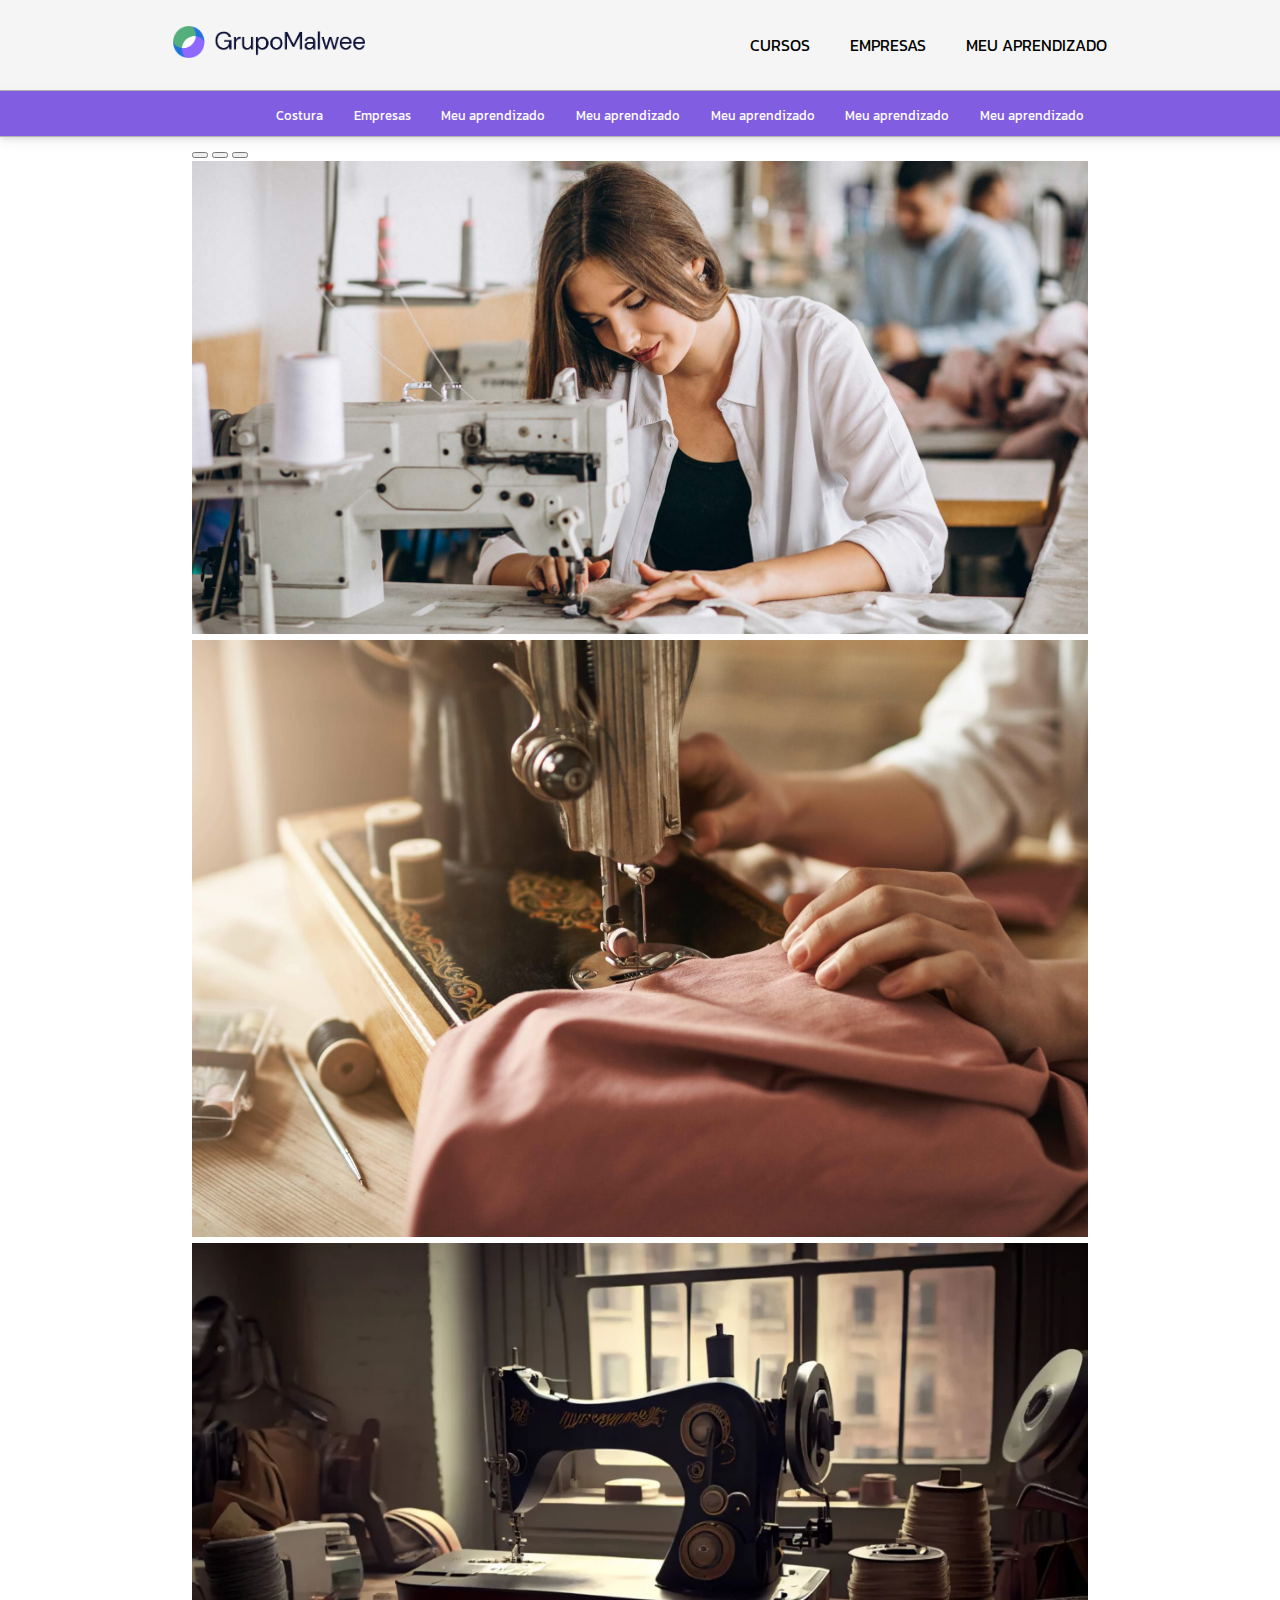
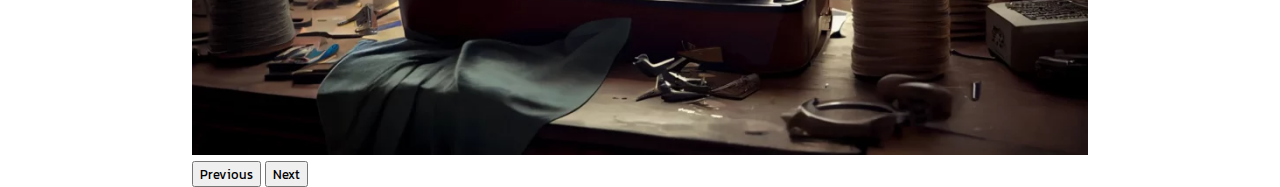
==== coursesPages.html @ 0a5c40bf "." ====
<!DOCTYPE html>
<html lang="en">
<head>
    <meta charset="UTF-8">
    <meta name="viewport" content="width=device-width, initial-scale=1.0">
    <link href="https://cdn.jsdelivr.net/npm/bootstrap@5.3.2/dist/css/bootstrap.min.css" rel="stylesheet" integrity="sha384-T3c6CoIi6uLrA9TneNEoa7RxnatzjcDSCmG1MXxSR1GAsXEV/Dwwykc2MPK8M2HN" crossorigin="anonymous">
    <script src="https://cdn.jsdelivr.net/npm/bootstrap@5.3.2/dist/js/bootstrap.bundle.min.js" integrity="sha384-C6RzsynM9kWDrMNeT87bh95OGNyZPhcTNXj1NW7RuBCsyN/o0jlpcV8Qyq46cDfL" crossorigin="anonymous"></script>    <link rel="stylesheet" href="assets/css/header.css">
    <link rel="stylesheet" href="assets/css/style3.css">
    <title>Cursos Disponíveis</title>
</head>
<body>
    <header>
        <div class="logo"><img src="assets/img/logo-grupo-malwee.png" alt="logo"></div>
        <nav>
            <input type="checkbox" id="menu-toggle" />
            <label for="menu-toggle" class="menu-btn">
            <span></span>
            <span></span>
            <span></span>
            </label>
            <ul class="menu">
            <li><a href="#">Cursos</a></li>
            <li><a href="#jogos">Empresas</a></li>
            <li><a href="#contato">Meu aprendizado</a></li>
            </ul>
        </nav>
    </header>
    <section>
        <ul  class="segundoHeader">
            <li><a href="#">Costura</a></li>
            <li><a href="#jogos">Empresas</a></li>
            <li><a href="#contato">Meu aprendizado</a></li>
            <li><a href="#contato">Meu aprendizado</a></li>
            <li><a href="#contato">Meu aprendizado</a></li>
            <li><a href="#contato">Meu aprendizado</a></li>
            <li><a href="#contato">Meu aprendizado</a></li>
        </ul>
    </section>
    <section class="carrossels">
        <div id="carouselExampleIndicators" class="carousel slide crls">
            <div class="carousel-indicators">
              <button type="button" data-bs-target="#carouselExampleIndicators" data-bs-slide-to="0" class="active" aria-current="true" aria-label="Slide 1"></button>
              <button type="button" data-bs-target="#carouselExampleIndicators" data-bs-slide-to="1" aria-label="Slide 2"></button>
              <button type="button" data-bs-target="#carouselExampleIndicators" data-bs-slide-to="2" aria-label="Slide 3"></button>
            </div>
            <div class="carousel-inner">
              <div class="carousel-item active">
                <img src="assets/img/capa-evolucao-da-maquina-de-cost.png" class="d-block imgCarrossel" alt="...">
              </div>
              <div class="carousel-item">
                <img src="assets/img/historia-da-costura-2-1536x1024.png" class="d-block imgCarrossel" alt="...">
              </div>
              <div class="carousel-item">
                <img src="assets/img/historia-da-costura-idade-media.png" class="d-block imgCarrossel" alt="...">
              </div>
            </div>
            <button class="carousel-control-prev" type="button" data-bs-target="#carouselExampleIndicators" data-bs-slide="prev">
              <span class="carousel-control-prev-icon" aria-hidden="true"></span>
              <span class="visually-hidden">Previous</span>
            </button>
            <button class="carousel-control-next" type="button" data-bs-target="#carouselExampleIndicators" data-bs-slide="next">
              <span class="carousel-control-next-icon" aria-hidden="true"></span>
              <span class="visually-hidden">Next</span>
            </button>
          </div>
    </section>
</body>
</html>
---- assets/css/header.css ----
*{
    scroll-behavior: smooth; 
  }
  
  header {
      width: 100%;
      background-color: whitesmoke;
      display: flex;
      align-items: center;
      justify-content: space-around;
      height: 10vh;
      border-bottom: rgb(180, 180, 180) 1.5px solid;
    }
    .main-content-shift {
      transform: translateY(150px);
    }
    .footer-content-shift {
      transform: translateY(150px);
    }
  
    .logo img{
      width: 15vw;
      height: auto;
    }
    
    nav {
      display: flex;
      align-items: center;
    }
    nav a:hover {
      text-decoration: none;
      border-bottom-color: #815DE2;
      color: #815DE2;
  }
  nav a:target{
      text-decoration: none;
      color: inherit;
      border-bottom-width: 3px;
      border-bottom-style: solid;
      border-bottom-color: white;
      color: white  ;
  }
  nav a {
      scroll-behavior: auto;
      scroll-behavior: smooth;
      text-transform: uppercase;
      text-decoration: none;
      display: flex;
      align-items: center;
      justify-content: center;
      height: 10vh;
      margin-left: 20px;
      cursor: pointer;
      outline: none;
      border: none;
      background: transparent;
      float: left;
      transition: .3s linear;
      position: relative;
      overflow: hidden;
      text-align: center;
      background: transparent;
  }
  
    
    .menu-btn {
      display: none;
      flex-direction: column;
      justify-content: space-between;
      width: 30px;
      height: 21px;
      cursor: pointer;
      position: relative;
    }
    
    .menu-btn span {
      display: block;
      background-color: #fff;
      height: 3px;
      width: 100%;
      transition: all 0.2s;
    }
    
    .menu {
      transition: all 0.3s ease;
      display: flex;
      list-style: none;
      margin: 0;
      padding: 0;
    }
    
    .menu li {
      margin-left: 20px;
    }
  
    #menu-toggle{
      display: none;
    }
    
    .menu a {
      color: black;
      text-decoration: none;
    }
    
  
    main {
      transform: translateY(0); /* Inicialmente, sem deslocamento */
      transition: all 0.3s ease; /* Adicionado para suavizar a transição */
    }
    
    @media (max-width: 768px) {  
      .logo,
    .menu {
      display: none;
    }
    
    .menu-btn,
    .logo {
      display: flex;
    }
    
    .menu-btn span {
      background-color: #fff;
    }
    
    
    #menu-toggle:checked ~ .menu{
      transform: translateY(20vh); /* Deslocamento para baixo */
      display: flex;
      flex-direction: column;
      align-items: center;
      padding-bottom: 2vh;
      position: absolute;
      left: 0;
      right: 0;
      background-color: #222220;
    }
    #menu-toggle:checked ~ .menu-btn span:nth-child(2) {
      opacity: 0; /* Ocultar o segundo traço */
    }
    #menu-toggle:checked ~ .menu-btn span:nth-child(1) {
      transform: translateY(8px) rotate(45deg); /* Rotação do primeiro traço */
    }
    #menu-toggle:checked ~ .menu-btn span:nth-child(3) {
      transform: translateY(-9px) rotate(-45deg); /* Rotação do primeiro traço */
    }
  
    nav a {
      display: flex;
      align-items: center;
      margin: 0;
      height: 10vh;
  
    }
    .menu li {
      margin: 0;
    }
  
    .menu ul{
      margin: auto;
    }
  
    #menu-toggle:checked ~ #main-content {
      transform: translateY(120px);
    }
  
    #menu-toggle:checked ~ #footer-content {
      transform: translateY(120px);
    }
  }
---- assets/css/style3.css ----
@import url('https://fonts.googleapis.com/css2?family=Kanit:wght@400;500;700;900&display=swap');

*{
    font-family: 'Kanit', sans-serif;
    margin: 0; 
    list-style: none;
    text-decoration: none;
}

.segundoHeader{
    margin: 0;
    width: 100%;
    background-color:#815DE2;
    display: flex;
    align-items: center;
    justify-content: center;
    height: 5vh;
    border-bottom: rgb(180, 180, 180) 1.5px solid;
    box-shadow: 0 2px 4px rgba(0,0,0,.08), 0 4px 12px rgba(0,0,0,.08);
    
}
.segundoHeader li{
    margin: 1.2vw;
}
.segundoHeader a{
    font-size: .8rem;
    color: white;
}

.imgCarrossel{
    align-self: center;
    width: 70vw;
    height: auto;
}
.carrossels{
    margin: 0;
    display: flex;
    justify-content: center;
    width: 100vw;
}
.crls{
    width: 70vw;
}
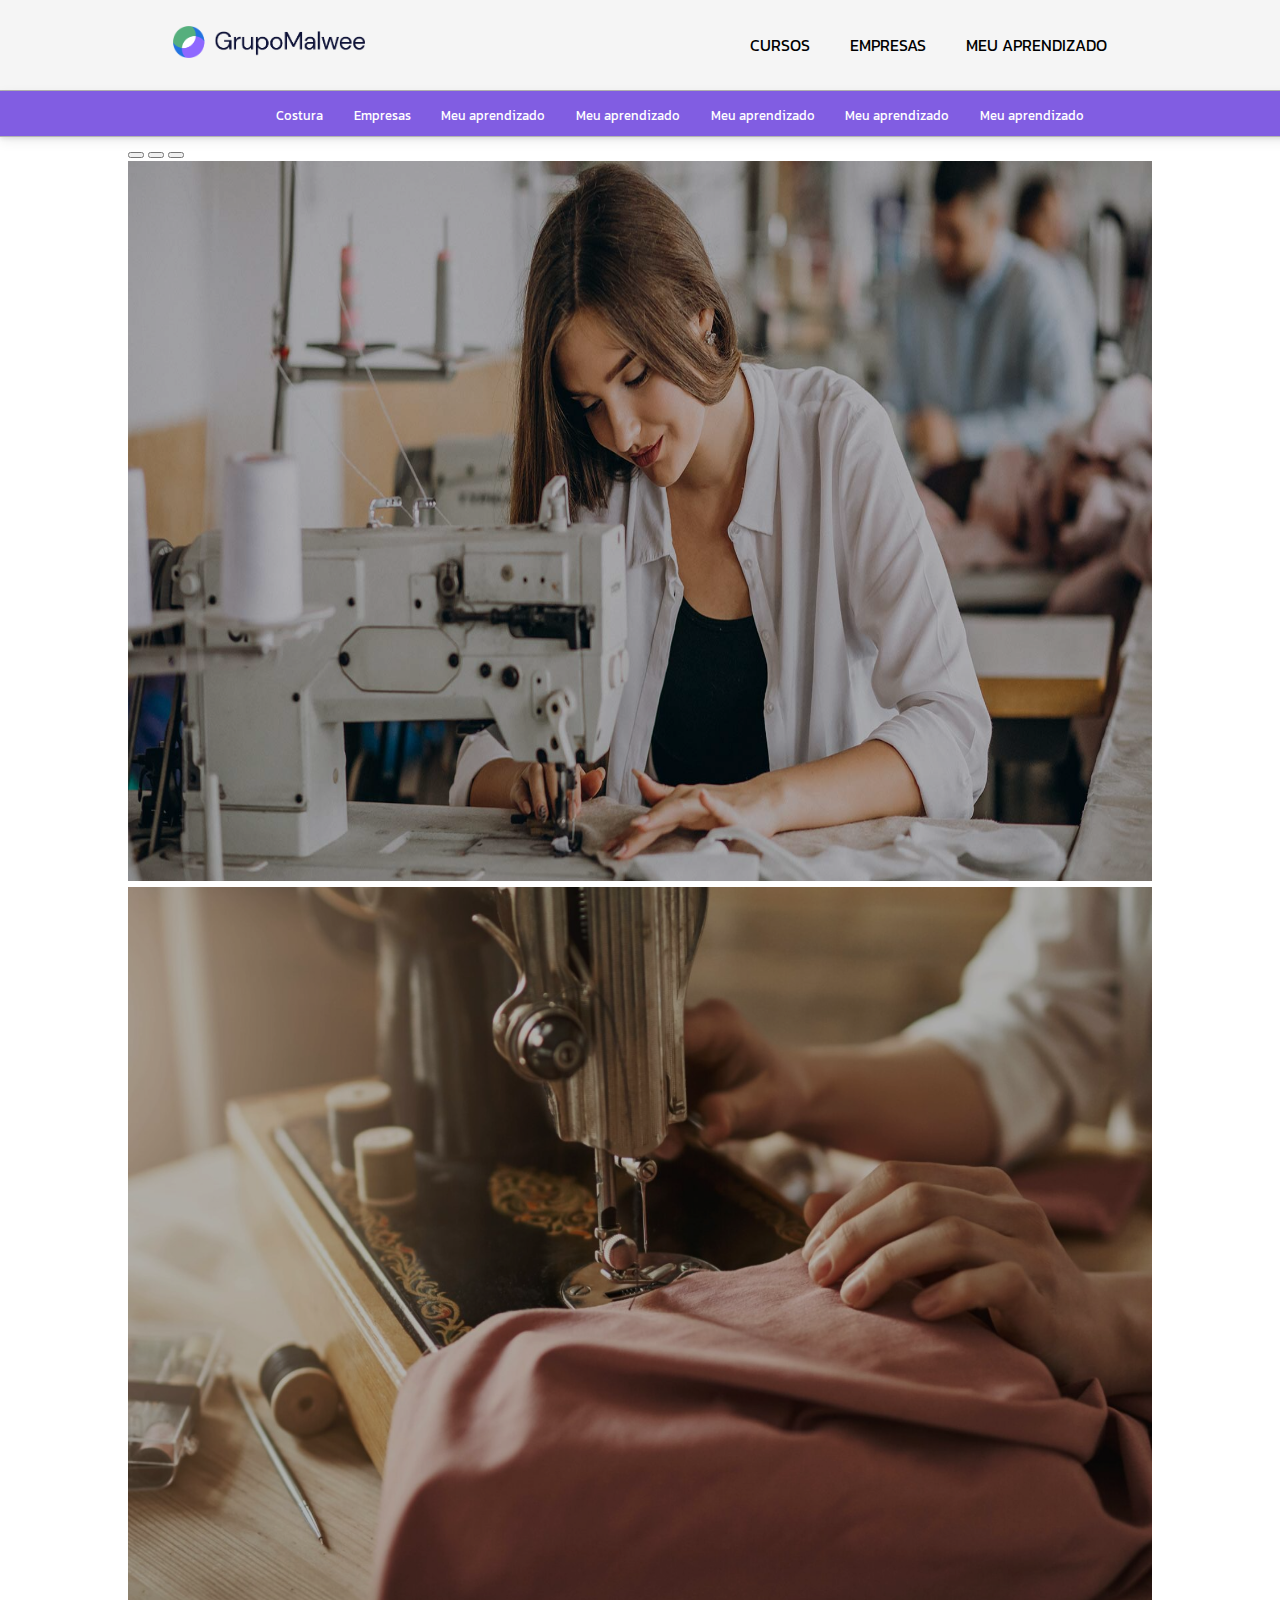
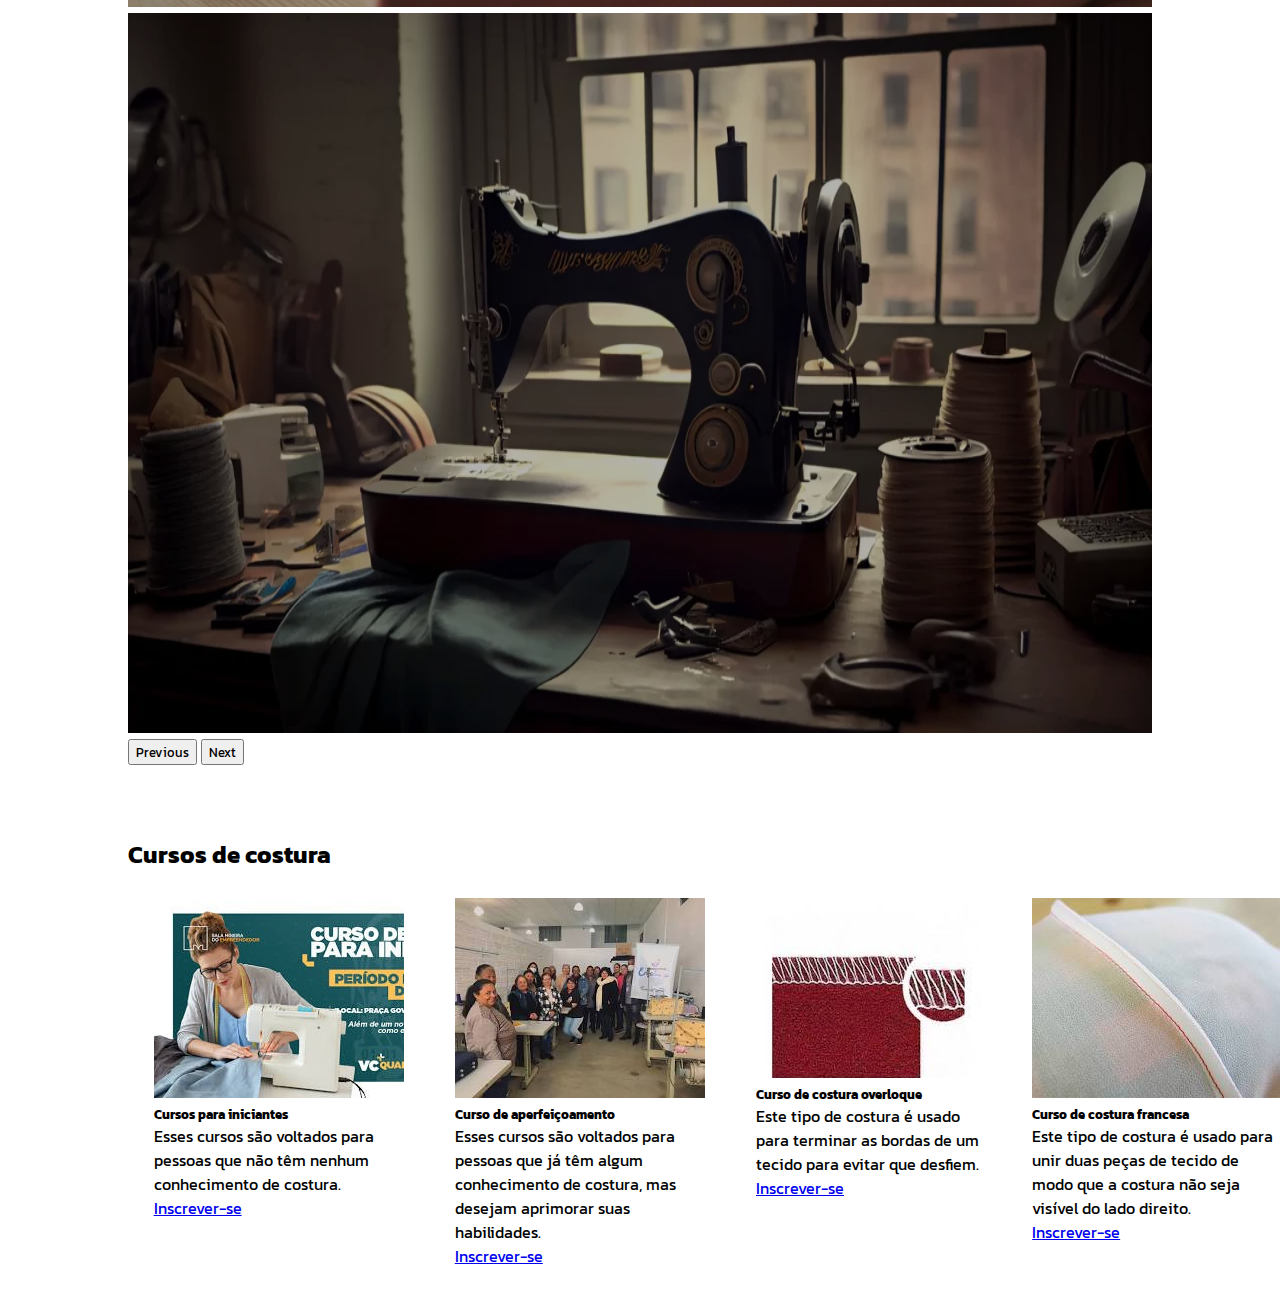
==== commit 2be273fd: "." ====
--- a/coursesPages.html
+++ b/coursesPages.html
@@ -43,7 +43,7 @@
               <button type="button" data-bs-target="#carouselExampleIndicators" data-bs-slide-to="1" aria-label="Slide 2"></button>
               <button type="button" data-bs-target="#carouselExampleIndicators" data-bs-slide-to="2" aria-label="Slide 3"></button>
             </div>
-            <div class="carousel-inner">
+            <div class="carousel-inner crls">
               <div class="carousel-item active">
                 <img src="assets/img/capa-evolucao-da-maquina-de-cost.png" class="d-block imgCarrossel" alt="...">
               </div>
@@ -64,5 +64,42 @@
             </button>
           </div>
     </section>
+    <section class="cursos">
+        <h2>Cursos de costura</h2>
+        <div class="cards">
+            <div class="card cartao" style="width: 18rem;">
+                <img src="assets/img/iniciantes.jpg" class="card-img-top" alt="...">
+                <div class="card-body">
+                  <h5 class="card-title">Cursos para iniciantes</h5>
+                  <p class="card-text">Esses cursos são voltados para pessoas que não têm nenhum conhecimento de costura.</p>
+                  <a href="#" class="btn btn-primary">Inscrever-se</a>
+                </div>
+            </div>
+            <div class="card cartao" style="width: 18rem;">
+                <img src="assets/img/aperfeiçoamento.png" class="card-img-top" alt="...">
+                <div class="card-body">
+                  <h5 class="card-title">Curso de aperfeiçoamento</h5>
+                  <p class="card-text">Esses cursos são voltados para pessoas que já têm algum conhecimento de costura, mas desejam aprimorar suas habilidades.</p>
+                  <a href="#" class="btn btn-primary">Inscrever-se</a>
+                </div>
+            </div>
+            <div class="card cartao" style="width: 18rem;">
+                <img src="assets/img/overloque.png" class="card-img-top" alt="...">
+                <div class="card-body">
+                  <h5 class="card-title">Curso de costura overloque</h5>
+                  <p class="card-text">Este tipo de costura é usado para terminar as bordas de um tecido para evitar que desfiem.</p>
+                  <a href="#" class="btn btn-primary">Inscrever-se</a>
+                </div>
+            </div>
+            <div class="card cartao" style="width: 18rem;">
+                <img src="assets/img/francesa.png" class="card-img-top" alt="...">
+                <div class="card-body">
+                  <h5 class="card-title">Curso de costura francesa</h5>
+                  <p class="card-text">Este tipo de costura é usado para unir duas peças de tecido de modo que a costura não seja visível do lado direito.</p>
+                  <a href="#" class="btn btn-primary">Inscrever-se</a>
+                </div>
+            </div>
+        </div>
+    </section>
 </body>
 </html>--- a/assets/css/style3.css
+++ b/assets/css/style3.css
@@ -4,7 +4,6 @@
     font-family: 'Kanit', sans-serif;
     margin: 0; 
     list-style: none;
-    text-decoration: none;
 }
 
 .segundoHeader{
@@ -23,14 +22,16 @@
     margin: 1.2vw;
 }
 .segundoHeader a{
+    text-decoration: none;
     font-size: .8rem;
     color: white;
 }
 
 .imgCarrossel{
+    filter: brightness(0.7) opacity(1);
     align-self: center;
-    width: 70vw;
-    height: auto;
+    width: 80vw;
+    height: 80vh;
 }
 .carrossels{
     margin: 0;
@@ -39,5 +40,19 @@
     width: 100vw;
 }
 .crls{
-    width: 70vw;
+    width: 80vw;
+}
+
+.cursos{
+    margin: auto;
+    width: 80vw;
+    margin-top: 8vh;
+    display: flex;
+    flex-direction: column;
+}
+.cards{
+    display: flex;
+}
+.cartao{
+    margin: 2vw;
 }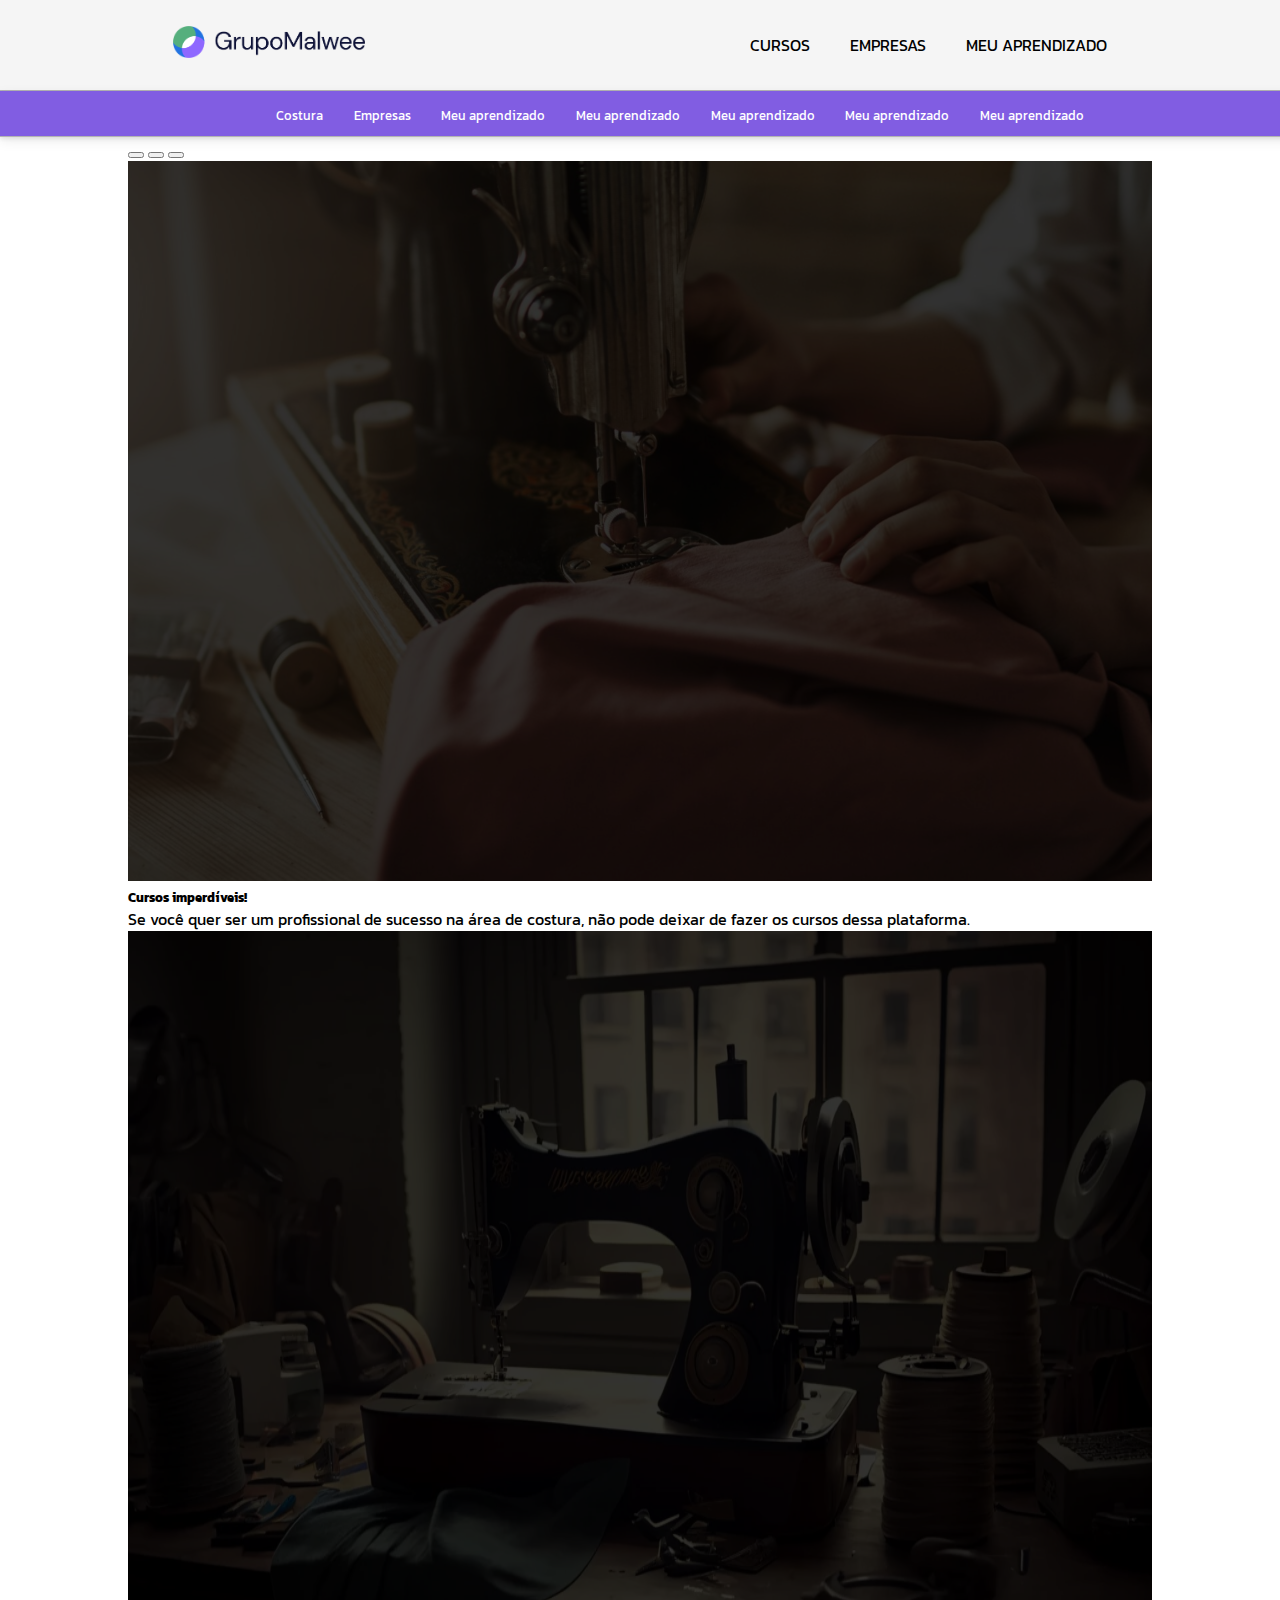
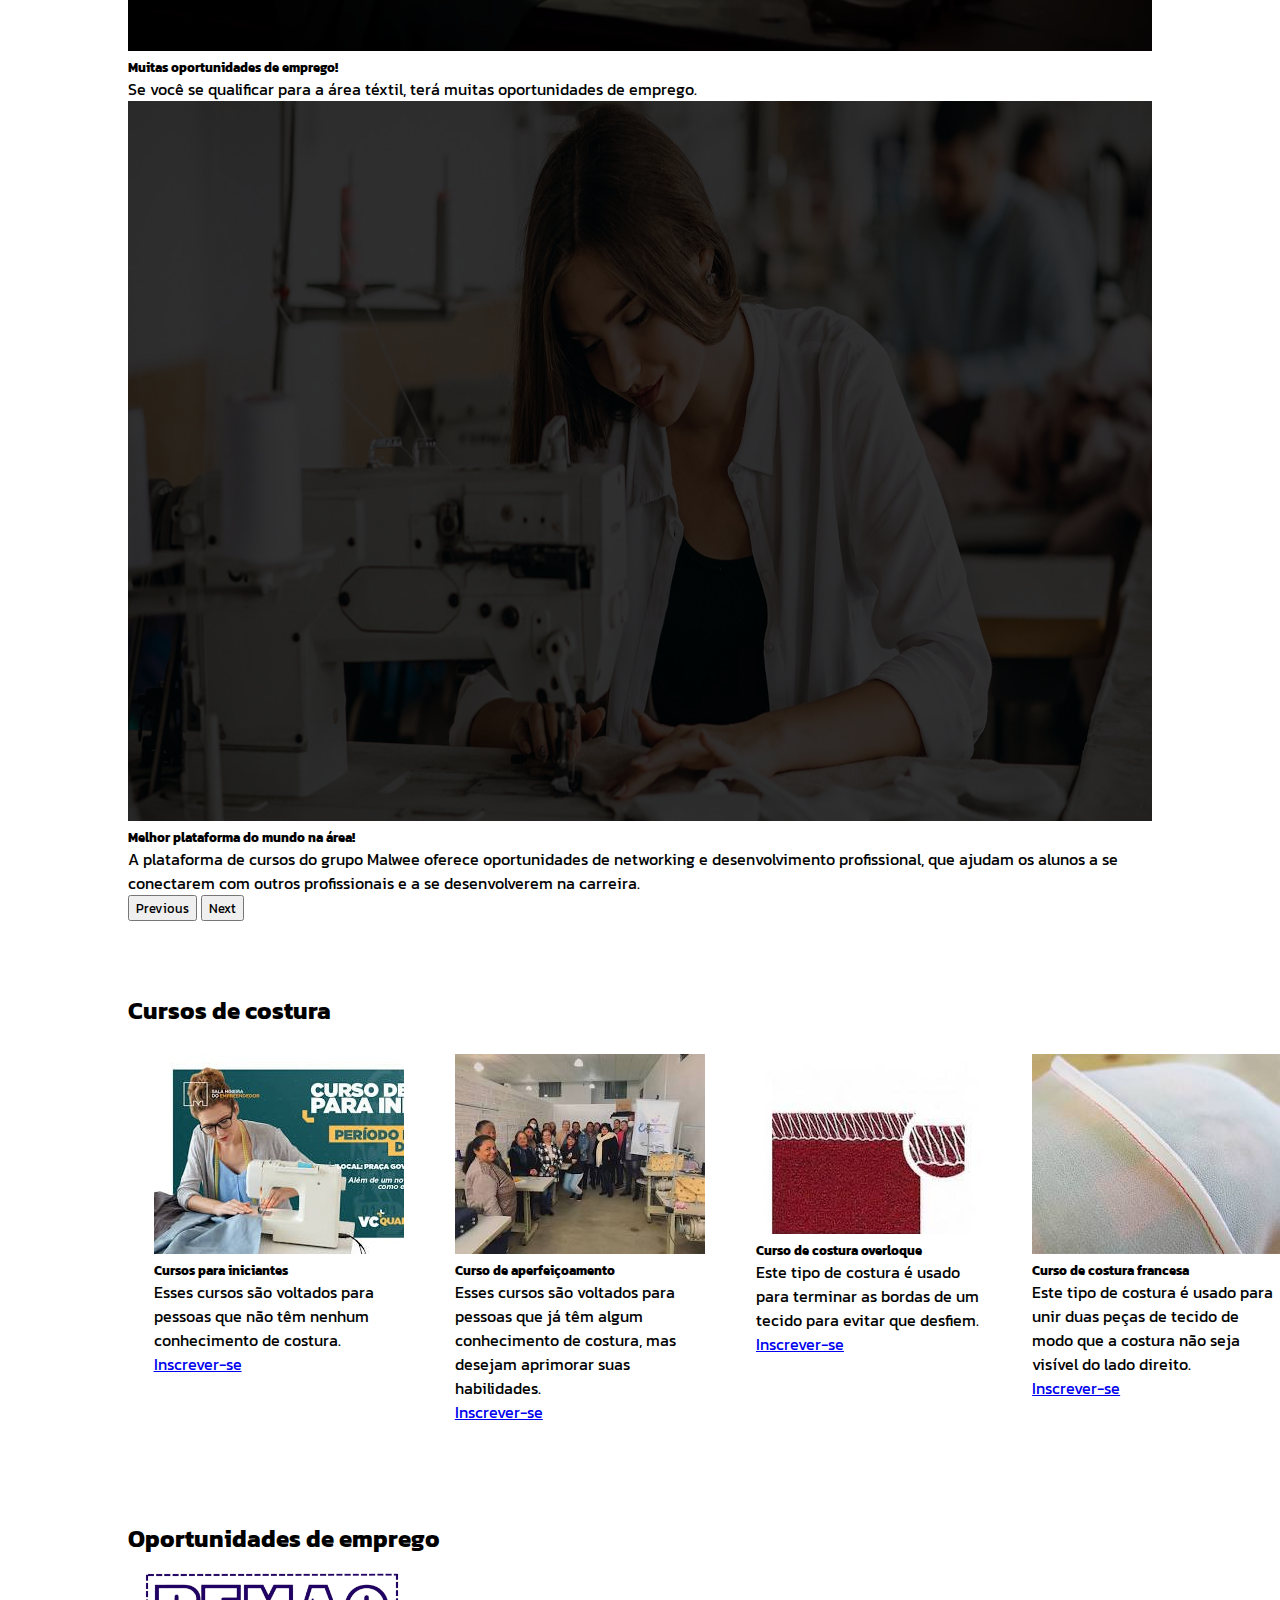
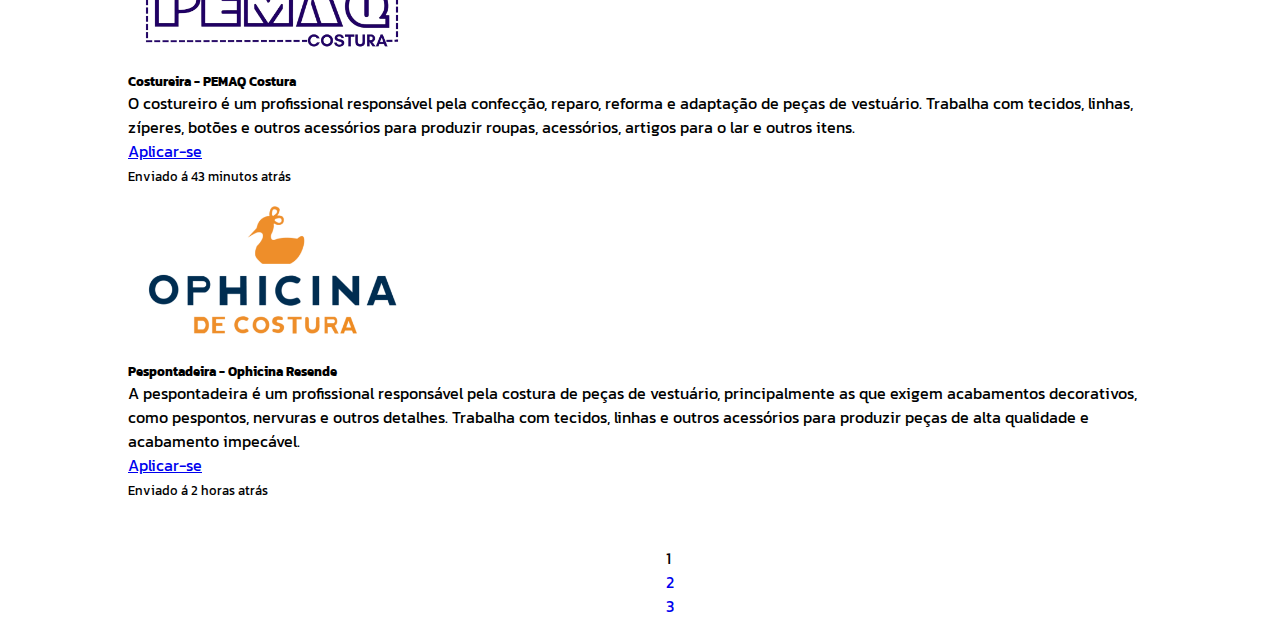
==== commit 197fbc17: "paginacao" ====
--- a/coursesPages.html
+++ b/coursesPages.html
@@ -37,28 +37,40 @@
         </ul>
     </section>
     <section class="carrossels">
-        <div id="carouselExampleIndicators" class="carousel slide crls">
+        <div id="carouselExampleCaptions" class="carousel slide crls">
             <div class="carousel-indicators">
-              <button type="button" data-bs-target="#carouselExampleIndicators" data-bs-slide-to="0" class="active" aria-current="true" aria-label="Slide 1"></button>
-              <button type="button" data-bs-target="#carouselExampleIndicators" data-bs-slide-to="1" aria-label="Slide 2"></button>
-              <button type="button" data-bs-target="#carouselExampleIndicators" data-bs-slide-to="2" aria-label="Slide 3"></button>
+              <button type="button" data-bs-target="#carouselExampleCaptions" data-bs-slide-to="0" class="active" aria-current="true" aria-label="Slide 1"></button>
+              <button type="button" data-bs-target="#carouselExampleCaptions" data-bs-slide-to="1" aria-label="Slide 2"></button>
+              <button type="button" data-bs-target="#carouselExampleCaptions" data-bs-slide-to="2" aria-label="Slide 3"></button>
             </div>
-            <div class="carousel-inner crls">
+            <div class="carousel-inner">
               <div class="carousel-item active">
-                <img src="assets/img/capa-evolucao-da-maquina-de-cost.png" class="d-block imgCarrossel" alt="...">
-              </div>
-              <div class="carousel-item">
                 <img src="assets/img/historia-da-costura-2-1536x1024.png" class="d-block imgCarrossel" alt="...">
+                <div class="carousel-caption d-none d-md-block">
+                  <h5>Cursos imperdíveis!</h5>
+                  <p>Se você quer ser um profissional de sucesso na área de costura, não pode deixar de fazer os cursos dessa plataforma.</p>
+                </div>
               </div>
               <div class="carousel-item">
                 <img src="assets/img/historia-da-costura-idade-media.png" class="d-block imgCarrossel" alt="...">
+                <div class="carousel-caption d-none d-md-block">
+                  <h5>Muitas oportunidades de emprego!</h5>
+                  <p>Se você se qualificar para a área téxtil, terá muitas oportunidades de emprego.</p>
+                </div>
+              </div>
+              <div class="carousel-item">
+                <img src="assets/img/capa-evolucao-da-maquina-de-cost.png" class="d-block imgCarrossel" alt="...">
+                <div class="carousel-caption d-none d-md-block">
+                  <h5>Melhor plataforma do mundo na área!</h5>
+                  <p>A plataforma de cursos do grupo Malwee oferece oportunidades de networking e desenvolvimento profissional, que ajudam os alunos a se conectarem com outros profissionais e a se desenvolverem na carreira.</p>
+                </div>
               </div>
             </div>
-            <button class="carousel-control-prev" type="button" data-bs-target="#carouselExampleIndicators" data-bs-slide="prev">
+            <button class="carousel-control-prev" type="button" data-bs-target="#carouselExampleCaptions" data-bs-slide="prev">
               <span class="carousel-control-prev-icon" aria-hidden="true"></span>
               <span class="visually-hidden">Previous</span>
             </button>
-            <button class="carousel-control-next" type="button" data-bs-target="#carouselExampleIndicators" data-bs-slide="next">
+            <button class="carousel-control-next" type="button" data-bs-target="#carouselExampleCaptions" data-bs-slide="next">
               <span class="carousel-control-next-icon" aria-hidden="true"></span>
               <span class="visually-hidden">Next</span>
             </button>
@@ -101,5 +113,36 @@
             </div>
         </div>
     </section>
+    <section class="cursos">
+        <h2>Oportunidades de emprego</h2>
+        <div class="empregosOportunidades">
+            <div class="card mb-3">
+                <img src="assets/img/empresa2.png" class="card-img-top imgLogo" alt="...">
+                <div class="card-body">
+                  <h5 class="card-title">Costureira - PEMAQ Costura</h5>
+                  <p class="card-text">O costureiro é um profissional responsável pela confecção, reparo, reforma e adaptação de peças de vestuário. Trabalha com tecidos, linhas, zíperes, botões e outros acessórios para produzir roupas, acessórios, artigos para o lar e outros itens.</p>
+                  <a href="#" class="btn btn-primary btnAplica">Aplicar-se</a>
+                  <p class="card-text"><small class="text-body-secondary">Enviado á 43 minutos atrás</small></p>
+                </div>
+            </div>
+            <div class="card">
+                <img src="assets/img/ophicina.png" class="card-img-bottom imgLogo" alt="...">
+                <div class="card-body">
+                  <h5 class="card-title">Pespontadeira - Ophicina Resende</h5>
+                  <p class="card-text">A pespontadeira é um profissional responsável pela costura de peças de vestuário, principalmente as que exigem acabamentos decorativos, como pespontos, nervuras e outros detalhes. Trabalha com tecidos, linhas e outros acessórios para produzir peças de alta qualidade e acabamento impecável.</p>
+                  <a href="#" class="btn btn-primary btnAplica">Aplicar-se</a>
+                  <p class="card-text"><small class="text-body-secondary">Enviado á 2 horas atrás</small></p>
+                </div>
+            </div>
+        </div>
+    </section>
+    <nav aria-label="..." class="navegacao">
+        <ul class="pagination pagination">
+          <li id="pagUm" class="page-item active paginacao" aria-current="page"><a class="page-link">1</a></li>
+          <li id="pagDois" class="page-item paginacao"><a class="page-link" href="#">2</a></li>
+          <li id="pagTres" class="page-item paginacao"><a class="page-link" href="#">3</a></li>
+        </ul>
+      </nav>
+      
 </body>
 </html>--- a/assets/css/style3.css
+++ b/assets/css/style3.css
@@ -28,7 +28,7 @@
 }
 
 .imgCarrossel{
-    filter: brightness(0.7) opacity(1);
+    filter: brightness(0.2) opacity(1);
     align-self: center;
     width: 80vw;
     height: 80vh;
@@ -55,4 +55,25 @@
 }
 .cartao{
     margin: 2vw;
+}
+
+.imgLogo{
+    margin: 16px;
+    height: auto;
+    width: 20vw;
+}
+
+.btnAplica{
+    margin-bottom: 2vh;
+}
+
+.navegacao{
+    width: 100vw;
+    justify-content: center;
+    margin-top: 5vh;
+}
+
+.pagination a{
+    width: auto;
+    height: auto;
 }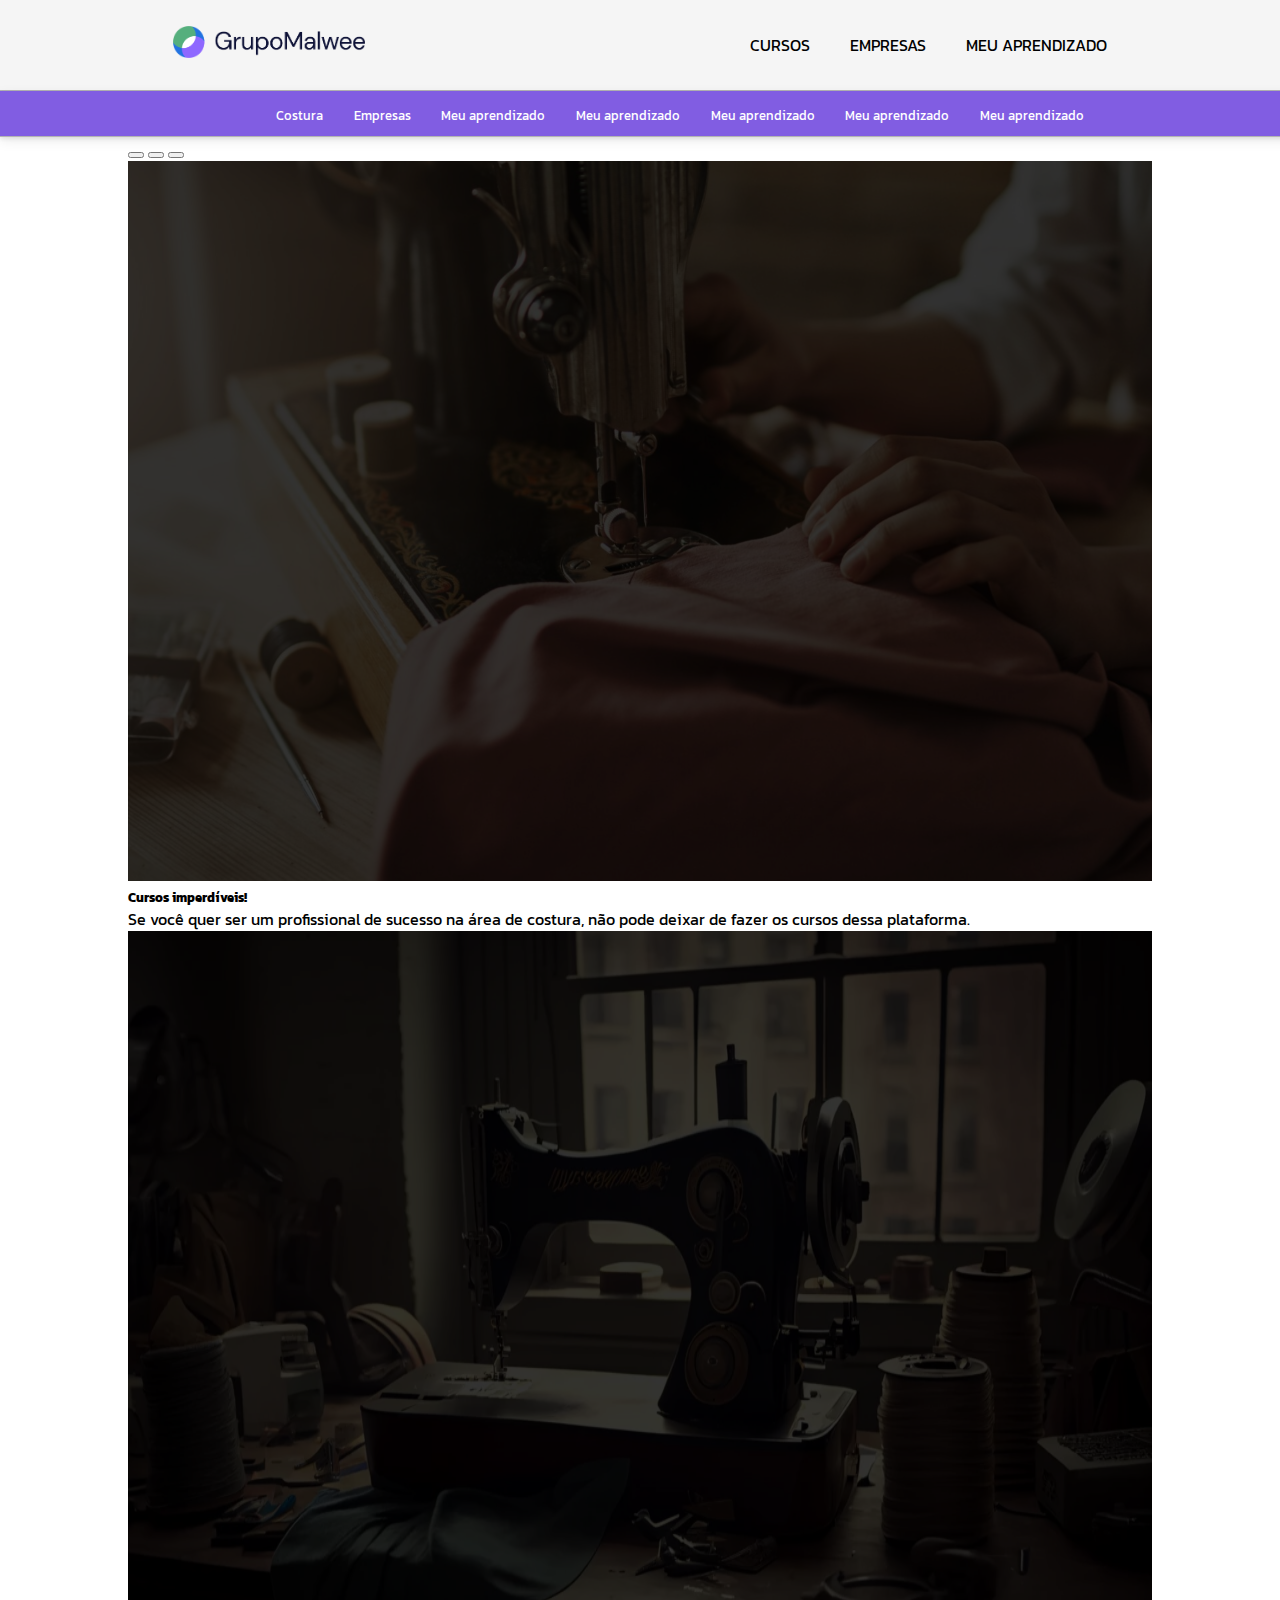
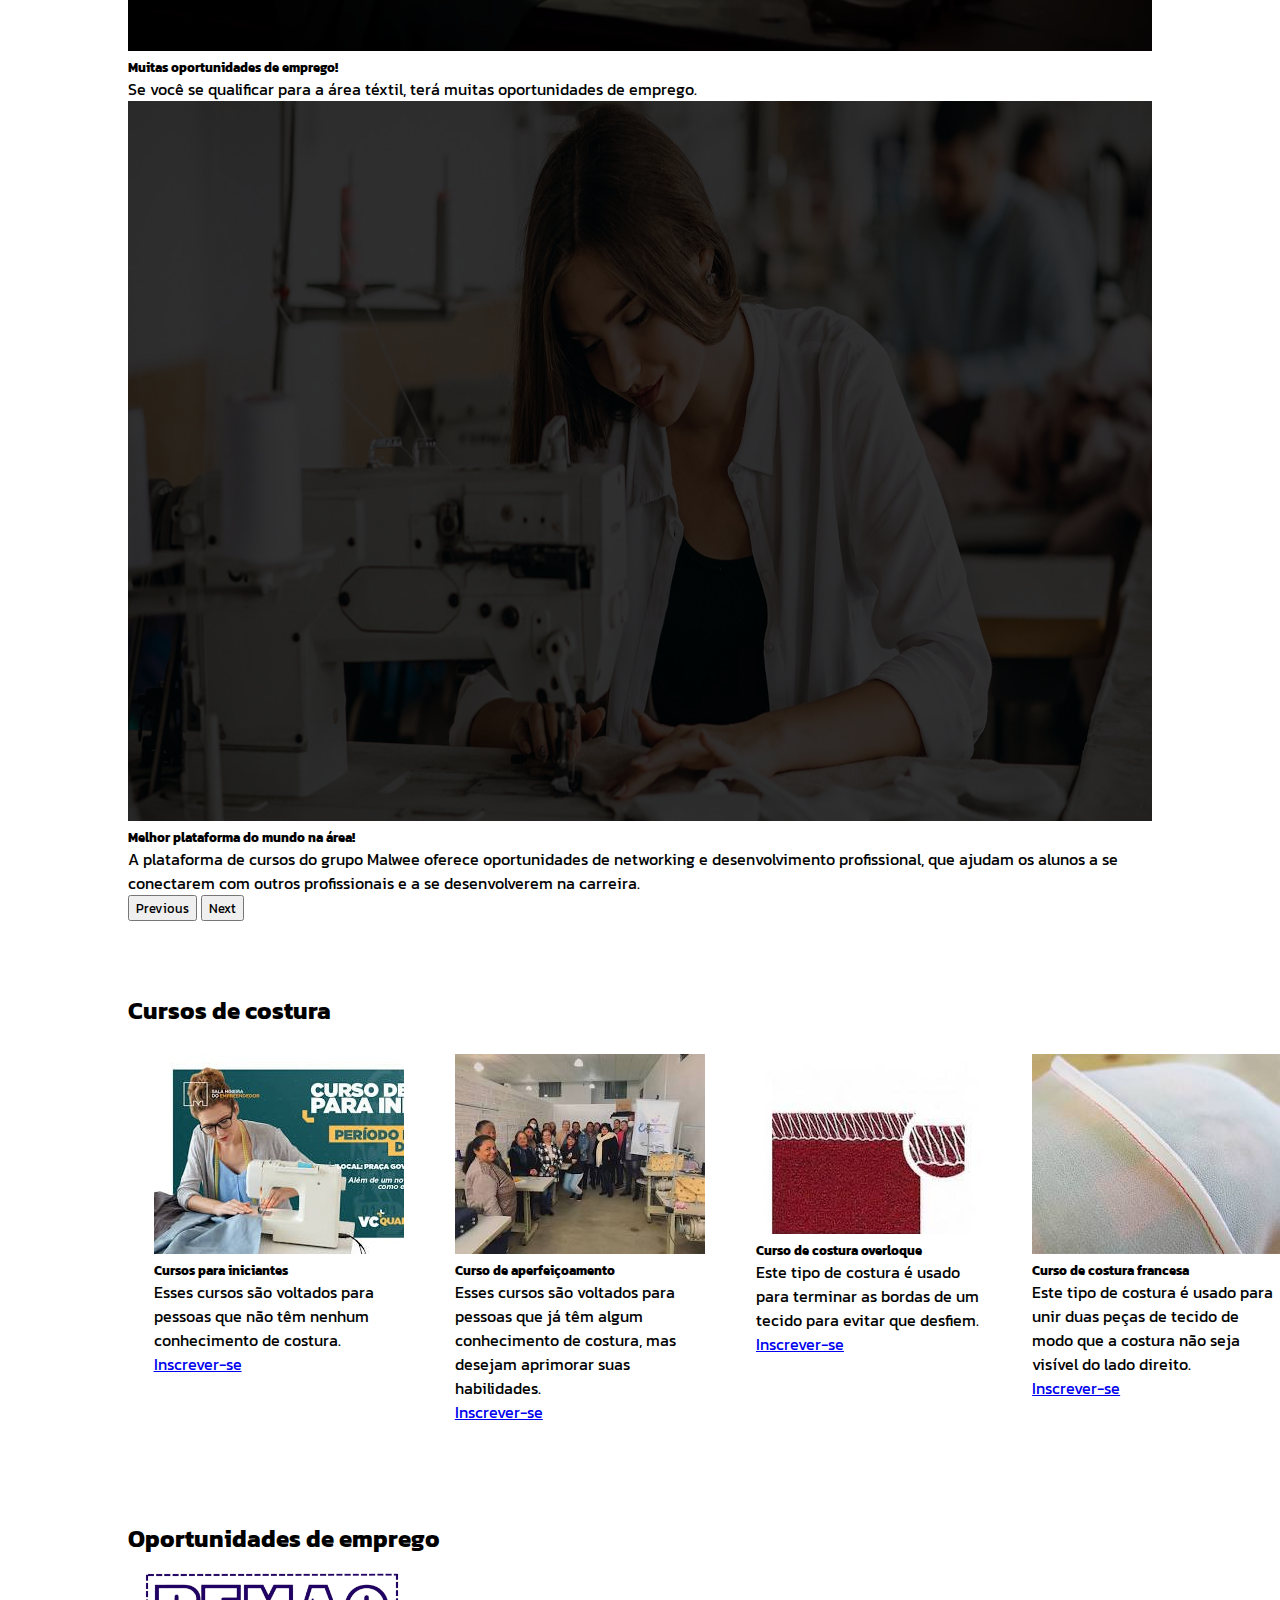
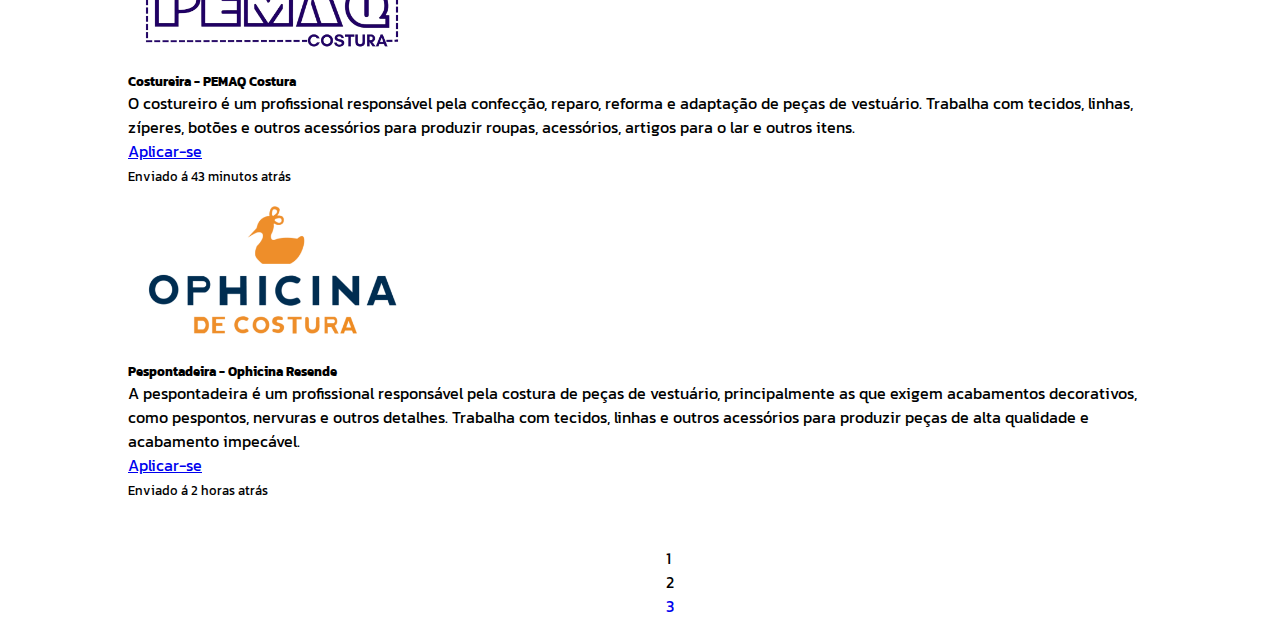
==== commit 0555b895: "." ====
--- a/coursesPages.html
+++ b/coursesPages.html
@@ -115,7 +115,7 @@
     </section>
     <section class="cursos">
         <h2>Oportunidades de emprego</h2>
-        <div class="empregosOportunidades">
+        <div id="empregos" class="empregosOportunidades">
             <div class="card mb-3">
                 <img src="assets/img/empresa2.png" class="card-img-top imgLogo" alt="...">
                 <div class="card-body">
@@ -138,11 +138,11 @@
     </section>
     <nav aria-label="..." class="navegacao">
         <ul class="pagination pagination">
-          <li id="pagUm" class="page-item active paginacao" aria-current="page"><a class="page-link">1</a></li>
-          <li id="pagDois" class="page-item paginacao"><a class="page-link" href="#">2</a></li>
-          <li id="pagTres" class="page-item paginacao"><a class="page-link" href="#">3</a></li>
+          <li onclick="pagUm()" id="pagUm" class="page-item active paginacao" aria-current="page"><a class="page-link">1</a></li>
+          <li onclick="pagDois()" id="pagDois" class="page-item paginacao"><a class="page-link" onclick="pagDois()" >2</a></li>
+          <li onclick="pagTres()" id="pagTres" class="page-item paginacao"><a class="page-link" href="#">3</a></li>
         </ul>
       </nav>
-      
+    <script src="assets/js/main.js"></script>
 </body>
 </html>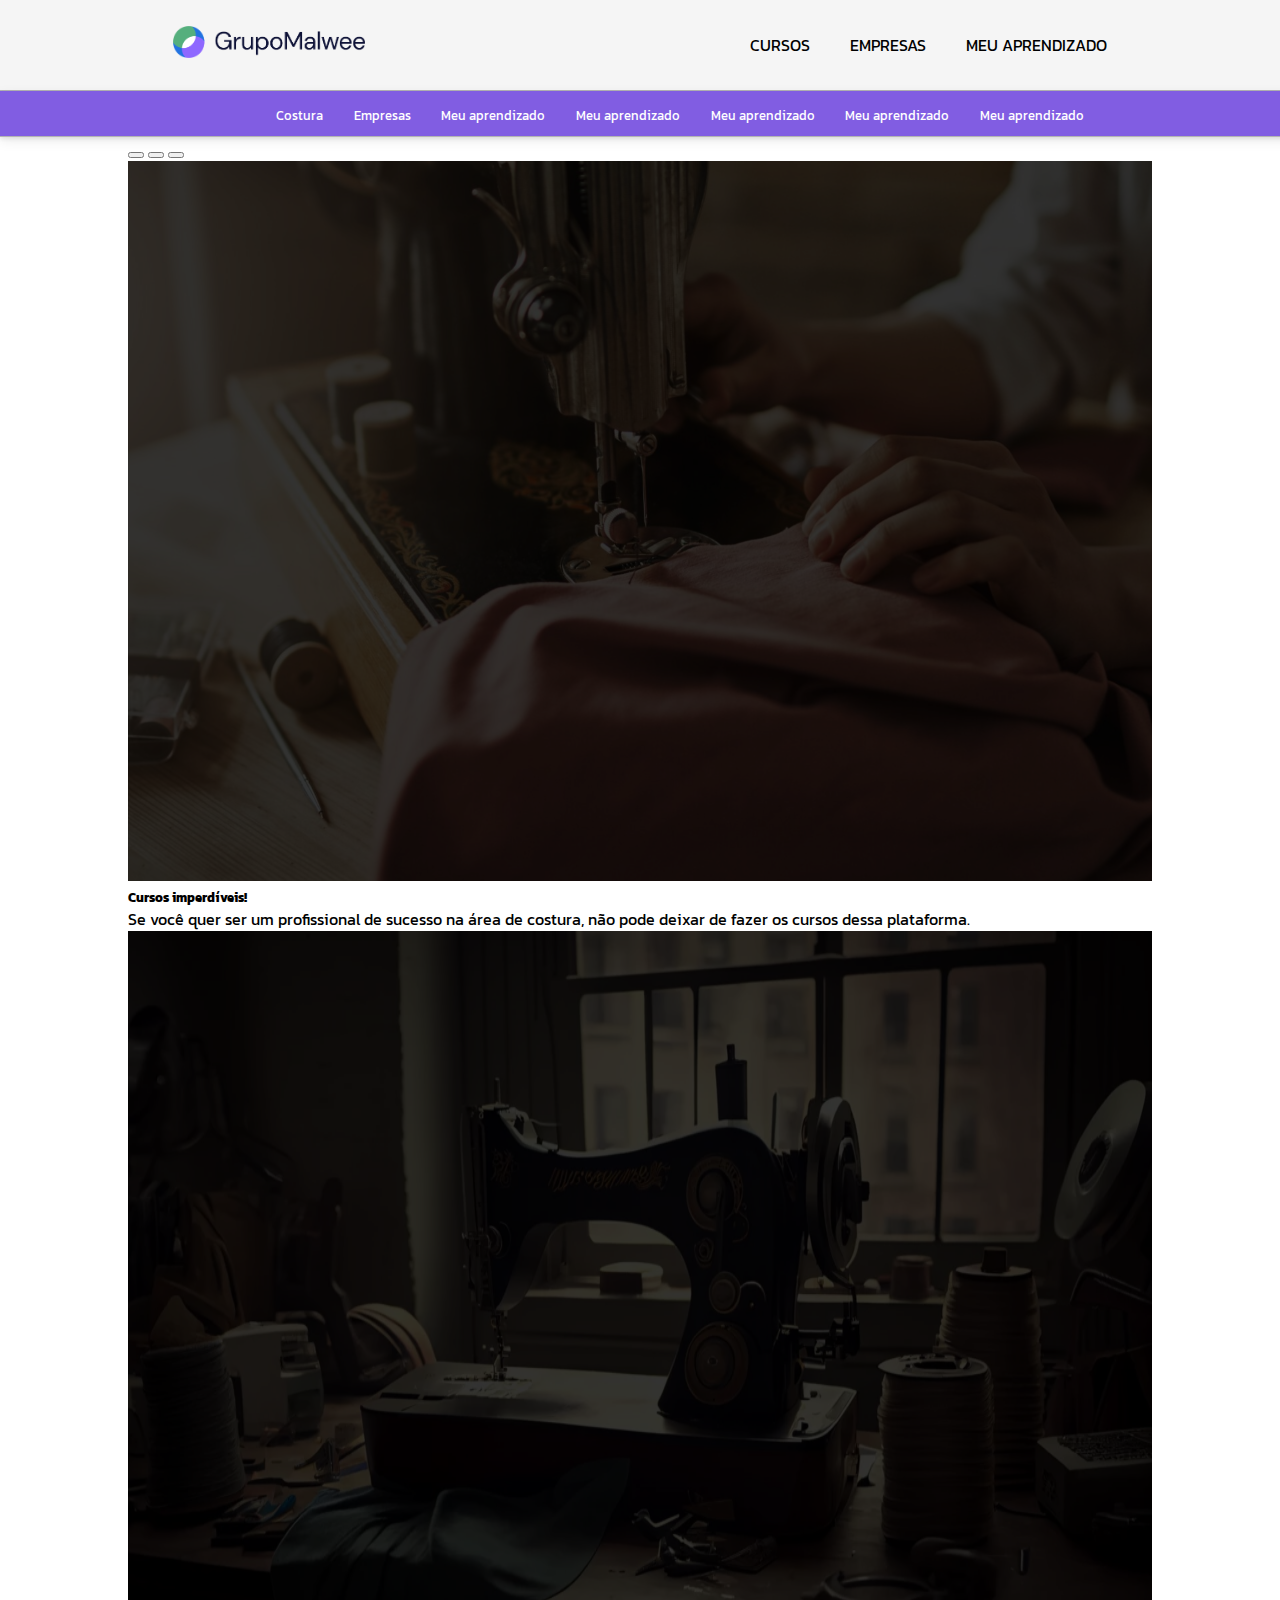
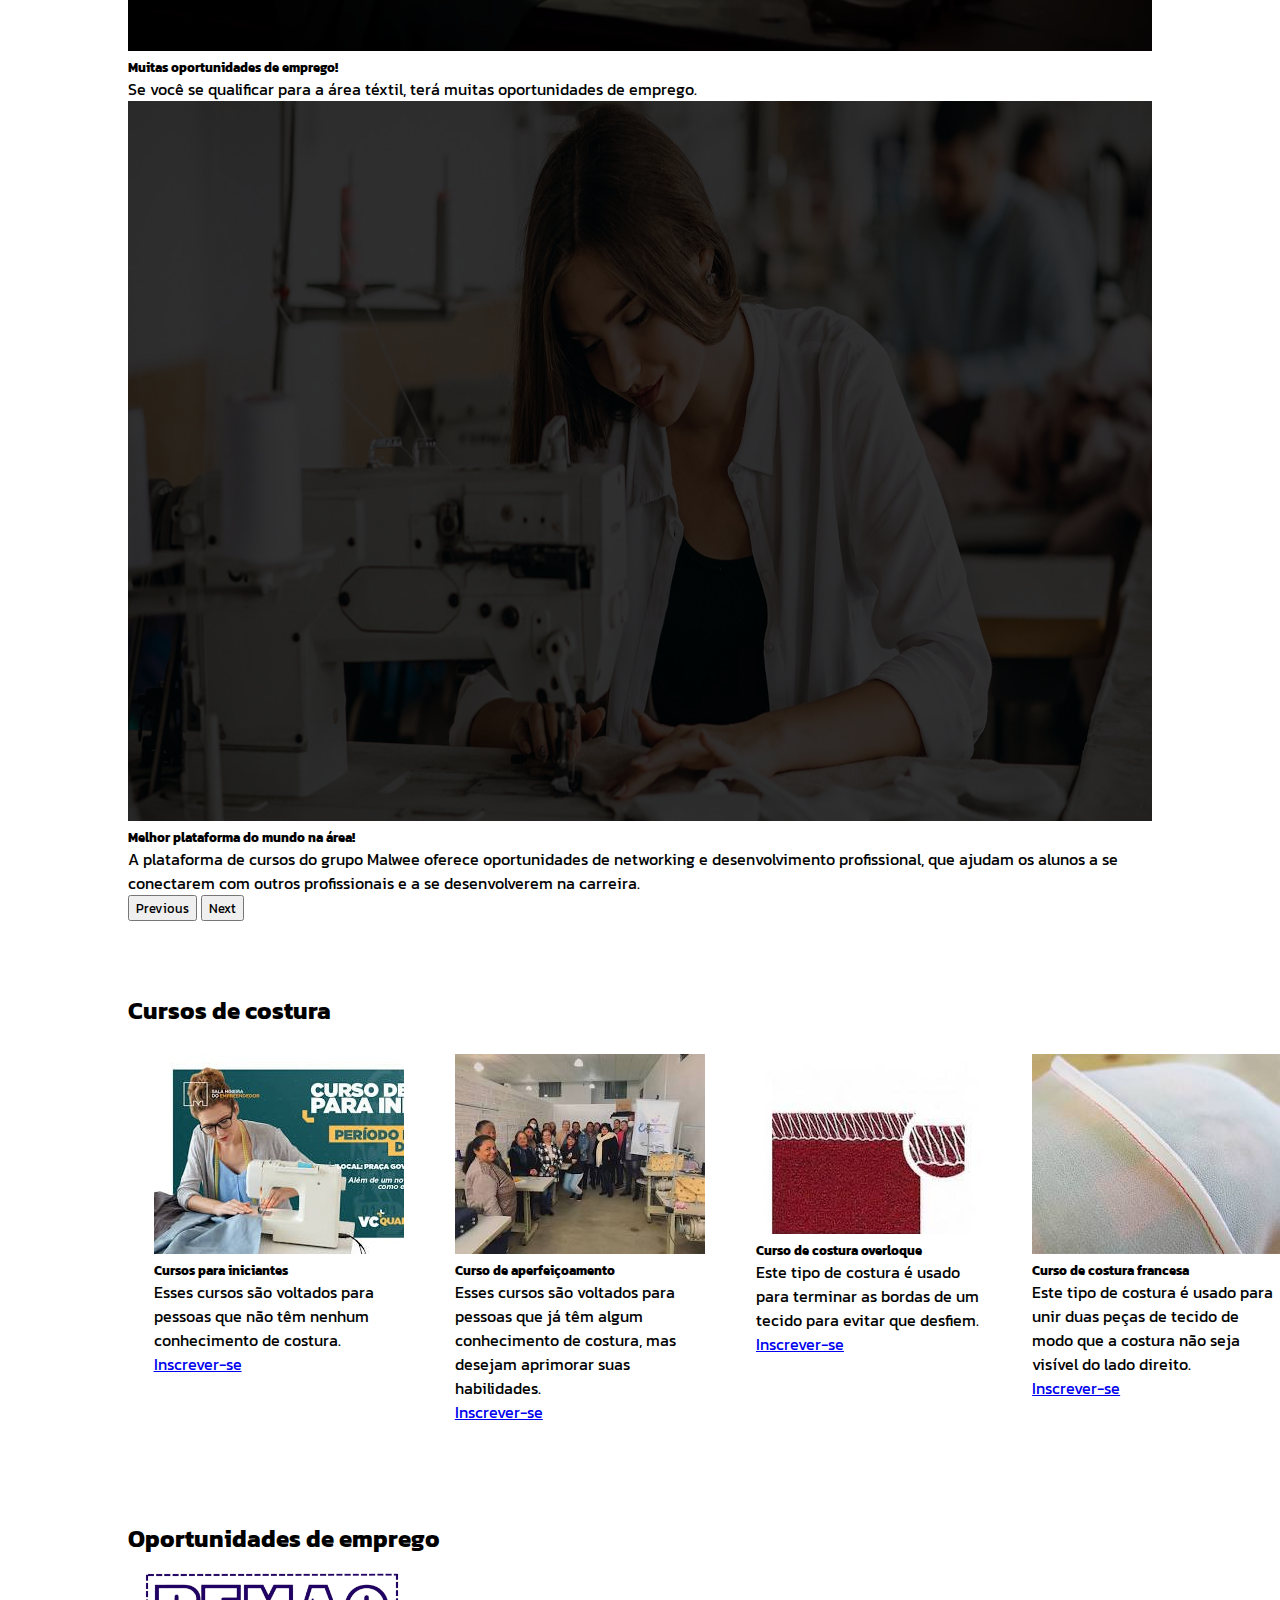
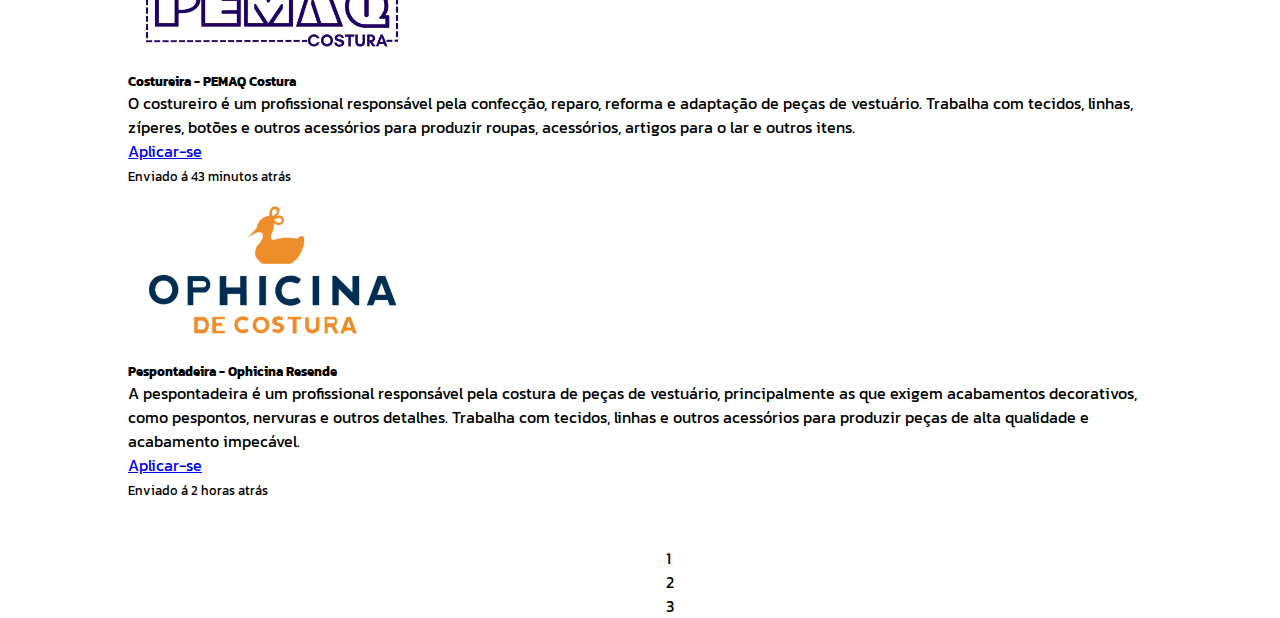
==== commit 9e90163e: "." ====
--- a/coursesPages.html
+++ b/coursesPages.html
@@ -140,7 +140,7 @@
         <ul class="pagination pagination">
           <li onclick="pagUm()" id="pagUm" class="page-item active paginacao" aria-current="page"><a class="page-link">1</a></li>
           <li onclick="pagDois()" id="pagDois" class="page-item paginacao"><a class="page-link" onclick="pagDois()" >2</a></li>
-          <li onclick="pagTres()" id="pagTres" class="page-item paginacao"><a class="page-link" href="#">3</a></li>
+          <li onclick="pagTres()" id="pagTres" class="page-item paginacao"><a class="page-link">3</a></li>
         </ul>
       </nav>
     <script src="assets/js/main.js"></script>
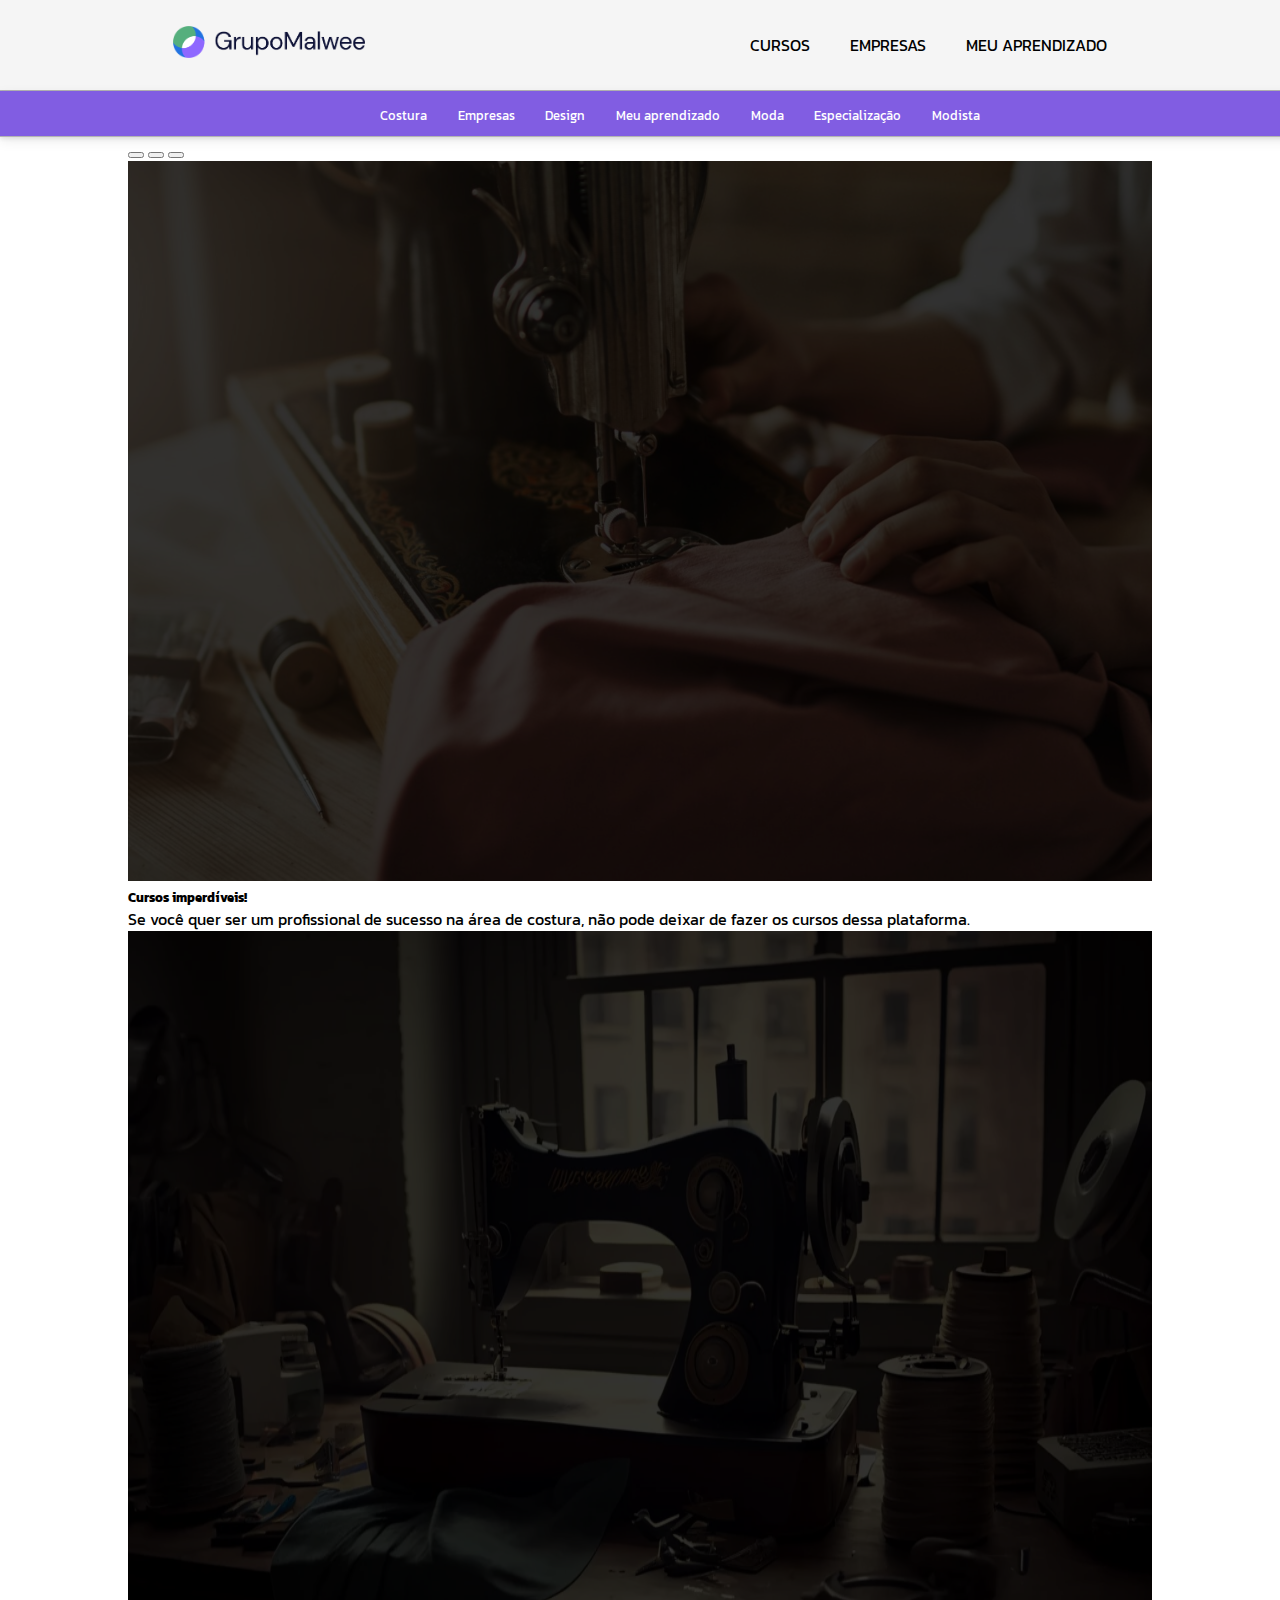
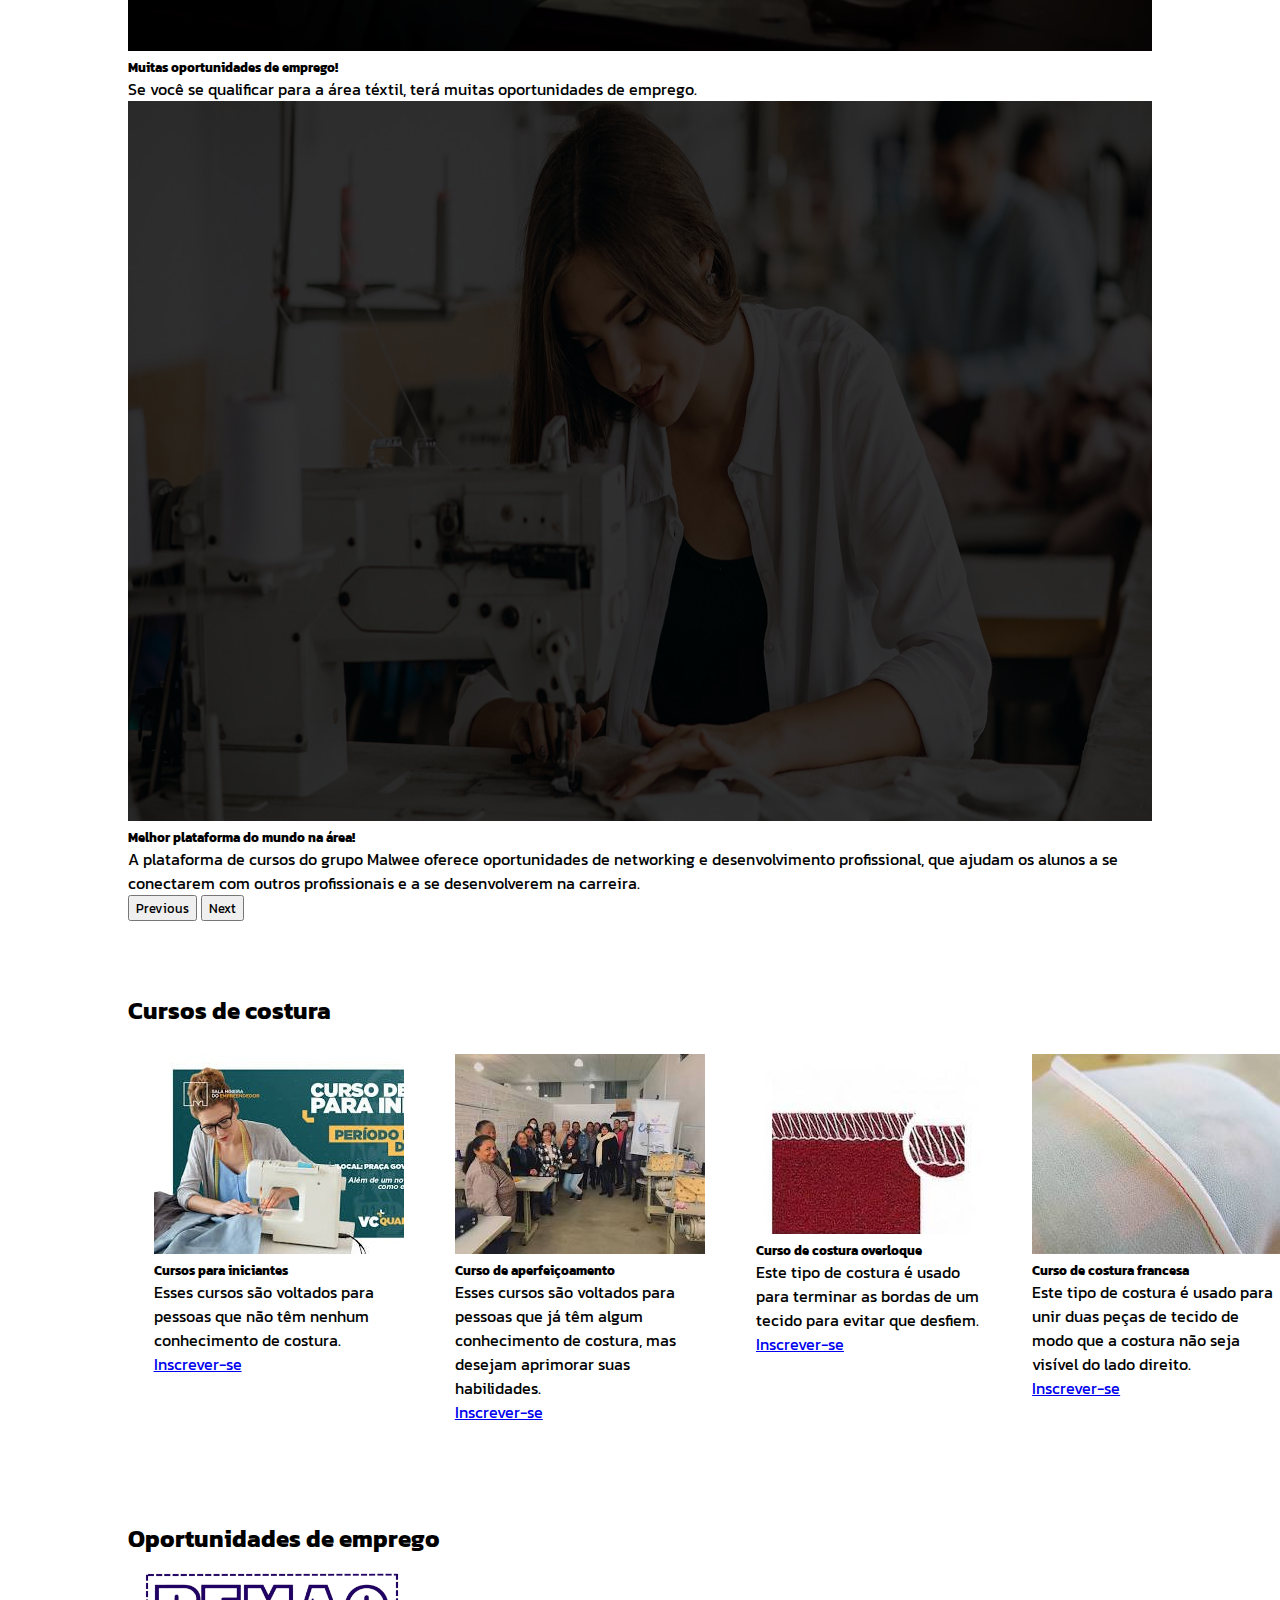
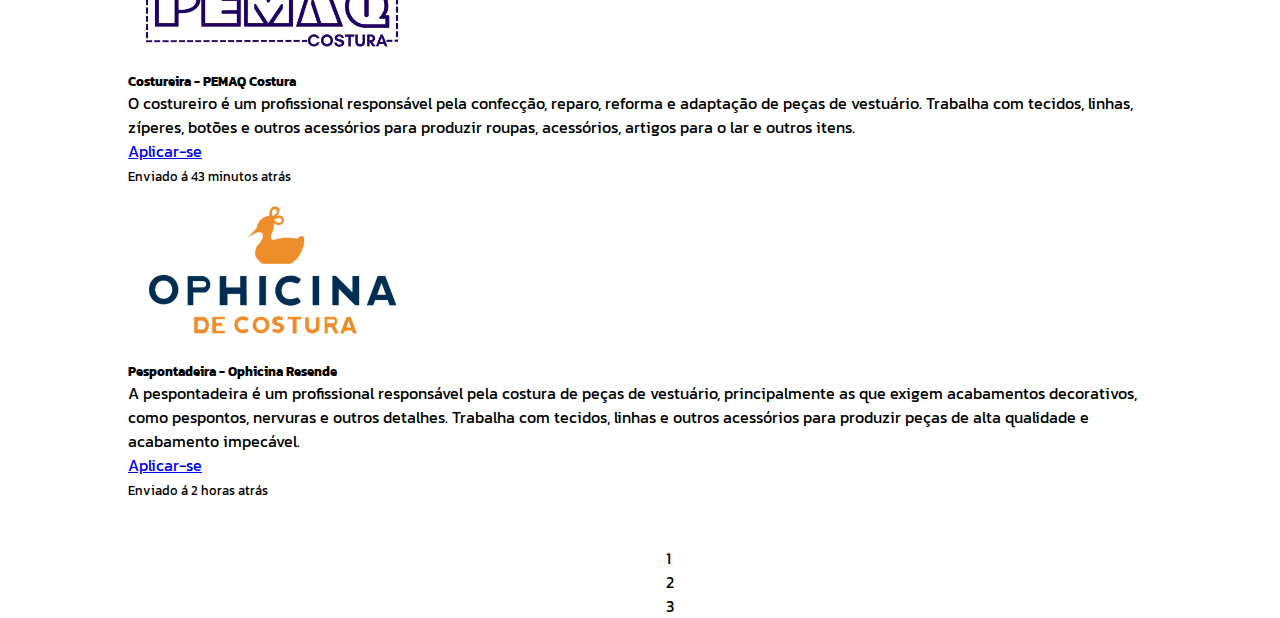
==== commit a599ba4d: "." ====
--- a/coursesPages.html
+++ b/coursesPages.html
@@ -29,15 +29,15 @@
         <ul  class="segundoHeader">
             <li><a href="#">Costura</a></li>
             <li><a href="#jogos">Empresas</a></li>
+            <li><a href="#contato">Design</a></li>
             <li><a href="#contato">Meu aprendizado</a></li>
-            <li><a href="#contato">Meu aprendizado</a></li>
-            <li><a href="#contato">Meu aprendizado</a></li>
-            <li><a href="#contato">Meu aprendizado</a></li>
-            <li><a href="#contato">Meu aprendizado</a></li>
+            <li><a href="#contato">Moda</a></li>
+            <li><a href="#contato">Especialização</a></li>
+            <li><a href="#contato">Modista</a></li>
         </ul>
     </section>
     <section class="carrossels">
-        <div id="carouselExampleCaptions" class="carousel slide crls">
+        <div id="carouselExampleCaptions" class="carousel slide crls" data-bs-ride="carousel">
             <div class="carousel-indicators">
               <button type="button" data-bs-target="#carouselExampleCaptions" data-bs-slide-to="0" class="active" aria-current="true" aria-label="Slide 1"></button>
               <button type="button" data-bs-target="#carouselExampleCaptions" data-bs-slide-to="1" aria-label="Slide 2"></button>
@@ -84,7 +84,7 @@
                 <div class="card-body">
                   <h5 class="card-title">Cursos para iniciantes</h5>
                   <p class="card-text">Esses cursos são voltados para pessoas que não têm nenhum conhecimento de costura.</p>
-                  <a href="#" class="btn btn-primary">Inscrever-se</a>
+                  <a href="curso.html" class="btn btn-primary">Inscrever-se</a>
                 </div>
             </div>
             <div class="card cartao" style="width: 18rem;">
@@ -142,7 +142,10 @@
           <li onclick="pagDois()" id="pagDois" class="page-item paginacao"><a class="page-link" onclick="pagDois()" >2</a></li>
           <li onclick="pagTres()" id="pagTres" class="page-item paginacao"><a class="page-link">3</a></li>
         </ul>
-      </nav>
+    </nav>
+    <footer>
+
+    </footer>
     <script src="assets/js/main.js"></script>
 </body>
 </html>